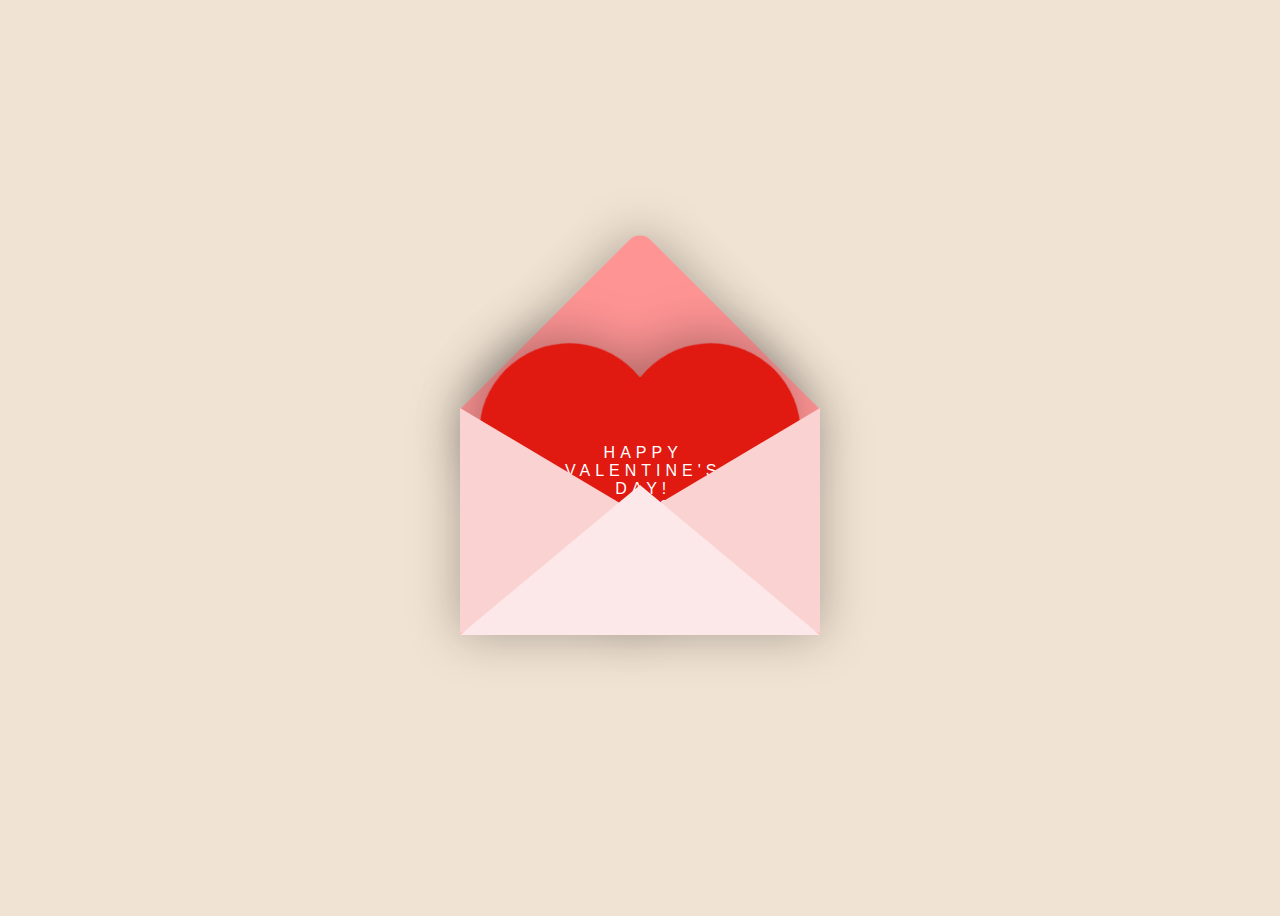
==== index.html @ 5c376f7e "first commit" ====
<!DOCTYPE html>
<html lang="en">

<head>
    <meta charset="UTF-8">

    <meta name="viewport" content="width=device-width, initial-scale=1.0">

    <title>Carta de San Valentín novia encoded</title>
    <link rel="stylesheet" href="https://cdnjs.cloudflare.com/ajax/libs/font-awesome/5.15.4/css/all.min.css">

    <link rel="stylesheet" href="./style.css">
</head>

<body>
    <div class="valentines-day">
        <div class="envelope"></div>
        <div class="heart"></div>
        <div class="text">HAPPY <br>VALENTINE'S <br>DAY!<br>MY ??! </div>
        <div class="front"></div>
    </div>

    <div id="card">
        <div class="side one">
            <i class="fas fa-heart"></i>
        </div>
        <div class="side two">

            <p>Quiero dedicarte unas palabras llenas de cariño y gratitud. Eres esa persona especial que ilumina mis
                días con tu presencia y llena mi corazón de alegría. Es un regalo precioso que atesoro cada
                día.
            </p>
            <p> Gracias por ser la luz en mi camino, por compartir risas, secretos y momentos inolvidables. Tu bondad y
                amabilidad hacen que cada día sea más especial. En este día tan significativo, quiero expresarte cuánto
                valoro nuestra amistad y lo agradecido(a) que estoy por tenerte en mi vida.
            </p>
               <p> Que este día esté lleno de amor, risas y momentos felices, no solo hoy sino siempre. ¡Felicidades Jimena!</p>
     
            <h2>TU ??</h2>
        </div>
    </div>

   
    <script src='https://cdnjs.cloudflare.com/ajax/libs/jquery/3.2.1/jquery.min.js'></script>
    <script src="./script.js"></script>

</body>

</html>
---- style.css ----
@import url('https://fonts.googleapis.com/css?family=Sacramento');

#card {
  height: 900px;
  width: 1000px;
  margin: 5em auto;
  position: fixed;
  top: -15px;
  left: 25%;
  display: flex;
  visibility: hidden;
}

/* Estilos para dispositivos mÃ³viles */
@media only screen and (max-width: 600px) {
  #card {
    width: 90%; /* Reducir el ancho para dispositivos mÃ³viles */
    height: auto; /* Permitir que la altura se ajuste automÃ¡ticamente */
    margin: 2em auto; /* Ajustar el margen */
    position: static; /* Cambiar la posiciÃ³n a estÃ¡tica para que no sea fija */
    visibility: none; /* Hacer que el elemento sea visible */
    top: 50px;
 
  }
  .side.side.one {
    display: none; 
  }
  #card p {
    padding-left: 0 !important; /* Eliminar el relleno a la izquierda en dispositivos mÃ³viles */
    padding-right: 0 !important; /* Eliminar el relleno a la derecha en dispositivos mÃ³viles */
    font-size: 1.3em !important;
  }
  
    .valentines-day {
    position: fixed;
    top: 15%;
    left: 50%;
    transform: translate(-50%, -50%);
  }
  
}


#card h2 {
   font-size:3em;
   margin:0;
   color:pink;
   text-align: center;
}


#card p {
   font-size: 1.3em;
   text-align: justify;
   padding-left: 30px; /* Espacio en blanco a la izquierda */
   padding-right: 30px; /* Espacio en blanco a la derecha */
}


.side {
   background:#eee;
   height:550px;
   width:400px;

   padding:10px;
}
.side.one {
   width:320px;
   transform:skew(10deg,20deg);
   background:linear-gradient(90deg, #fff, #fff 40%, #ddd);
   display: flex; /* Utiliza flexbox para centrar el corazÃ³n verticalmente */
   justify-content: center; /* Centra horizontalmente el contenido */
   align-items: center; /* Centra verticalmente el contenido */
   transform: skew(10deg, 20deg);
   position: relative;
   overflow: hidden;
}
.side.two {
   transform:skew(10deg,-15deg);
   background:linear-gradient(-90deg, #fff, #fff 40%, #f0f0f0);
}

body {
   display: flex;
   align-items: center;
   justify-content: center;
   height: 100vh;
   font-family: 'Sacramento', cursive;
   background-color: #f1e3d3;
   overflow: hidden;
 }
 
 .valentines-day {
   position: relative;
   cursor: pointer;
 }
 
 .envelope {
   position: relative;
   filter: drop-shadow(0 0 25px rgba(0,0,0,.3));
 }
 
 .envelope:before {
   content:"";
   position: absolute;
   width:254px;
   height:254px;
   background-color: #ff9494;
   transform: rotate(-45deg);
   border-radius: 0 15px 0 0;
   left:-37px;
   top:-82px;
 }
 
 .envelope:after {
   content:"";
   position: absolute;
   background-color: #ff9494;
   width:360px;
   height:225px;
   left:-90px;
   top:45px;
 }
 
 .heart {
   position: relative;
   background-color: #e01911;
   display: inline-block;
   height: 180px;
   top:50px;
   left:0;
   transform: rotate(-45deg);
   width:180px;
   filter: drop-shadow(0 -10px 25px rgba(0,0,0,.3));
   transition: .5s;
 }
   
 .heart:before, .heart:after {
   content:"";
   background-color: #e01911;
   border-radius:50%;
   height: 180px;
   width: 180px;
   position: absolute;
   }
   
 .heart:before {
   top:-100px;
   left:0;}
   
 .heart:after {
   left:100px;
   top:0;}
 
 .front {
   position: absolute;
   width:0;
   height:0;
   border-right: 190px solid #fbd2d2;
   border-top: 113px solid transparent;
   border-bottom: 113px solid transparent;
   top:44px;
   left:80px;
   z-index:4;
 }
 
 .front:before {
   content:"";
   position: absolute;
   width:0;
   height:0;
   border-left: 190px solid #fbd2d2;
   border-top: 113px solid transparent;
   border-bottom: 113px solid transparent;
   top:-113px;
   left:-170px;
 }
 
 .front:after {
   width:0;
   height:0;
   position: absolute;
   content:"";
   border-bottom: 150px solid #fce7e9;
   border-right:180px solid transparent;
   border-left: 180px solid transparent;
   top:-36px;
   left:-170px;
 }
 
 .text {
   position: absolute;
   font-family: arial;
   letter-spacing:5px;
   text-align: center;
   color: white;
   z-index:2;
   top:80px;
   left:15px;
   transition: .5s;
 }
 
 .valentines-day:hover .heart {
   transform: translateY(-50px) rotate(-45deg);
 }
 
 .valentines-day:hover .text {
   transform: translateY(-50px);
 }
 
 

.side.one .fa-heart {
  font-size: 8em;
  color: red;
  animation: pulseHeart 1s ease-in-out infinite alternate;
  cursor: default;
}

@keyframes pulseHeart {
  0% {
     transform: scale(1);
  }
  100% {
     transform: scale(1.2);
  }
}


.made-with-love {
  position: fixed;
  left: 0;
  width: 100%;
  top: 15PX; /* Cambiado de "bottom: 10px;" a "top: 0;" */
  text-align: center;
  font-size: 10px;
  z-index: 9999;
  font-family: arial;
  color: #e06ae0;
  font-weight: 600;
}
.made-with-love i {
  font-style: normal;
  font-size: 14px;
  position: relative;
  top: 2px;
}
.made-with-love a {
  color: #c74f2b;
  text-decoration: none;

  
}
.made-with-love a:hover {
  text-decoration: underline;
}
.made-with-love .dribble img {
  max-width: 100%;
  width: 26px;
  position: relative;
  top: -2px;
  vertical-align: middle;
}

.made-with-love a {
  font-weight: bold; /* AÃ±adiendo negrita solo a los enlaces */
}

/* Estilos para dispositivos mÃ³viles */
@media screen and (max-width: 400px) {
  #card {
      width: 100%;
      max-width: 90%;
      margin: 1em auto;
  }
  
  .side {
      width: 90%;
      max-width: 90%;
      margin: 1 auto;
  }

  .text {
      font-size: 1em; /* Ajuste del tamaÃ±o de fuente */
  }
}
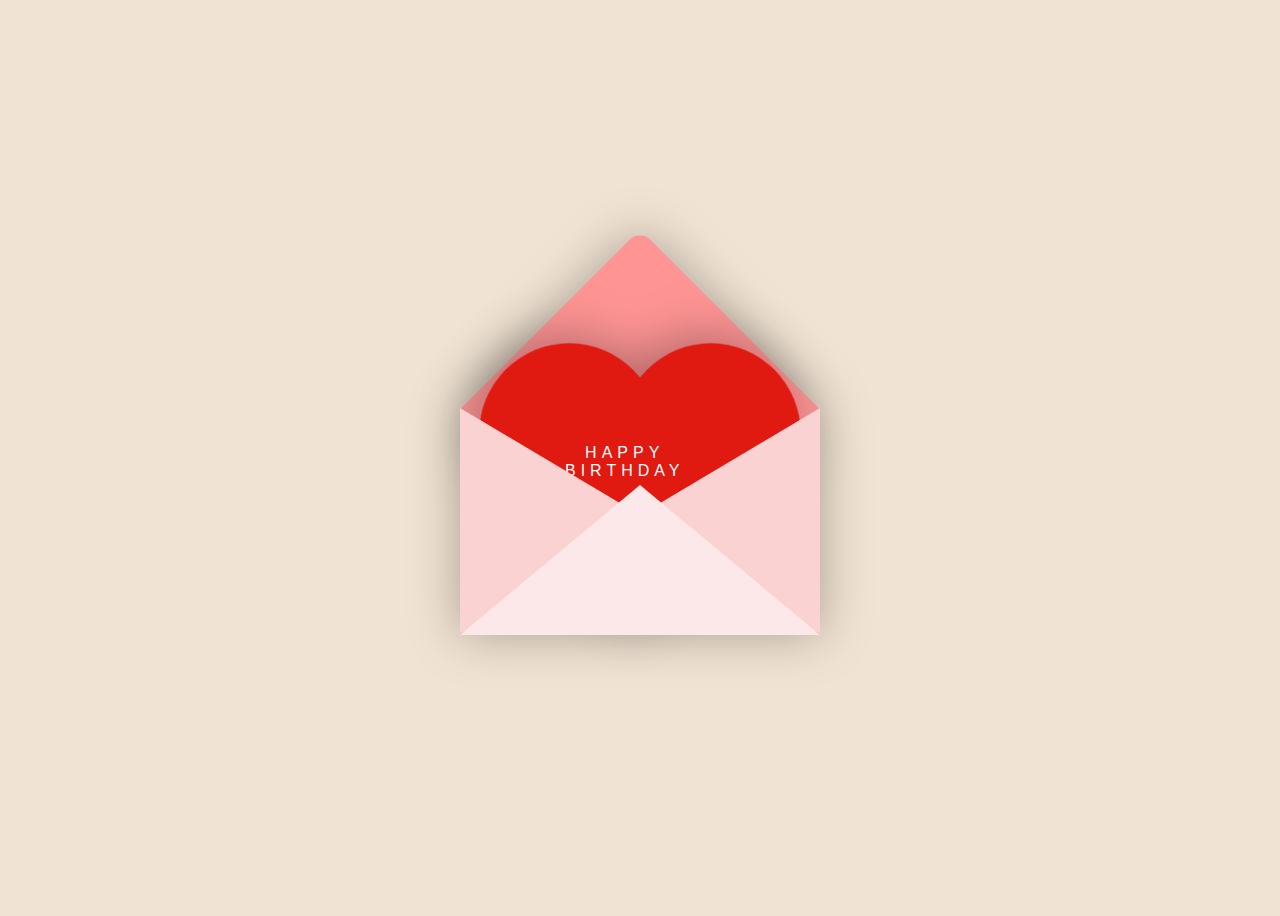
==== commit 775bbfa9: "NEW" ====
--- a/index.html
+++ b/index.html
@@ -1,49 +1,45 @@
-<!DOCTYPE html>
-<html lang="en">
-
-<head>
-    <meta charset="UTF-8">
-
-    <meta name="viewport" content="width=device-width, initial-scale=1.0">
-
-    <title>Carta de San Valentín novia encoded</title>
-    <link rel="stylesheet" href="https://cdnjs.cloudflare.com/ajax/libs/font-awesome/5.15.4/css/all.min.css">
-
-    <link rel="stylesheet" href="./style.css">
-</head>
-
-<body>
-    <div class="valentines-day">
-        <div class="envelope"></div>
-        <div class="heart"></div>
-        <div class="text">HAPPY <br>VALENTINE'S <br>DAY!<br>MY ??! </div>
-        <div class="front"></div>
-    </div>
-
-    <div id="card">
-        <div class="side one">
-            <i class="fas fa-heart"></i>
-        </div>
-        <div class="side two">
-
-            <p>Quiero dedicarte unas palabras llenas de cariño y gratitud. Eres esa persona especial que ilumina mis
-                días con tu presencia y llena mi corazón de alegría. Es un regalo precioso que atesoro cada
-                día.
-            </p>
-            <p> Gracias por ser la luz en mi camino, por compartir risas, secretos y momentos inolvidables. Tu bondad y
-                amabilidad hacen que cada día sea más especial. En este día tan significativo, quiero expresarte cuánto
-                valoro nuestra amistad y lo agradecido(a) que estoy por tenerte en mi vida.
-            </p>
-               <p> Que este día esté lleno de amor, risas y momentos felices, no solo hoy sino siempre. ¡Felicidades Jimena!</p>
-     
-            <h2>TU ??</h2>
-        </div>
-    </div>
-
-   
-    <script src='https://cdnjs.cloudflare.com/ajax/libs/jquery/3.2.1/jquery.min.js'></script>
-    <script src="./script.js"></script>
-
-</body>
-
+<!DOCTYPE html>
+<html lang="en">
+
+<head>
+    <meta charset="UTF-8">
+
+    <meta name="viewport" content="width=device-width, initial-scale=1.0">
+
+    <title>Carta de San Valentín novia encoded</title>
+    <link rel="stylesheet" href="https://cdnjs.cloudflare.com/ajax/libs/font-awesome/5.15.4/css/all.min.css">
+
+    <link rel="stylesheet" href="./style.css">
+</head>
+
+<body>
+    <div class="valentines-day">
+        <div class="envelope"></div>
+        <div class="heart"></div>
+        <div class="text">HAPPY <br> BIRTHDAY <br> </div>
+        <div class="front"></div>
+    </div>
+
+    <div id="card">
+        <div class="side one">
+            <i class="fas fa-heart"></i>
+        </div>
+        <div class="side two">
+            <p>Hoy es un día muy especial porque celebramos tu vida. Quiero aprovechar esta ocasión para recordarte lo increíble que eres y lo afortunado(a) que me siento de tenerte en mi vida.</p>
+
+            <p>Gracias por cada sonrisa, por cada momento compartido y por la luz que siempre brindas a quienes te rodean. Eres una persona maravillosa, llena de bondad y alegría, y mereces un día tan especial como tú.</p>
+            
+            <p>Que este cumpleaños esté lleno de amor, risas y momentos inolvidables. Que todos tus sueños se hagan realidad y que la felicidad te acompañe siempre. ¡Feliz cumpleaños, Jimena!</p>
+            
+            <h2>¡Disfruta tu día! 🎉🎂</h2>
+            
+        </div>
+    </div>
+
+   
+    <script src='https://cdnjs.cloudflare.com/ajax/libs/jquery/3.2.1/jquery.min.js'></script>
+    <script src="./script.js"></script>
+
+</body>
+
 </html>